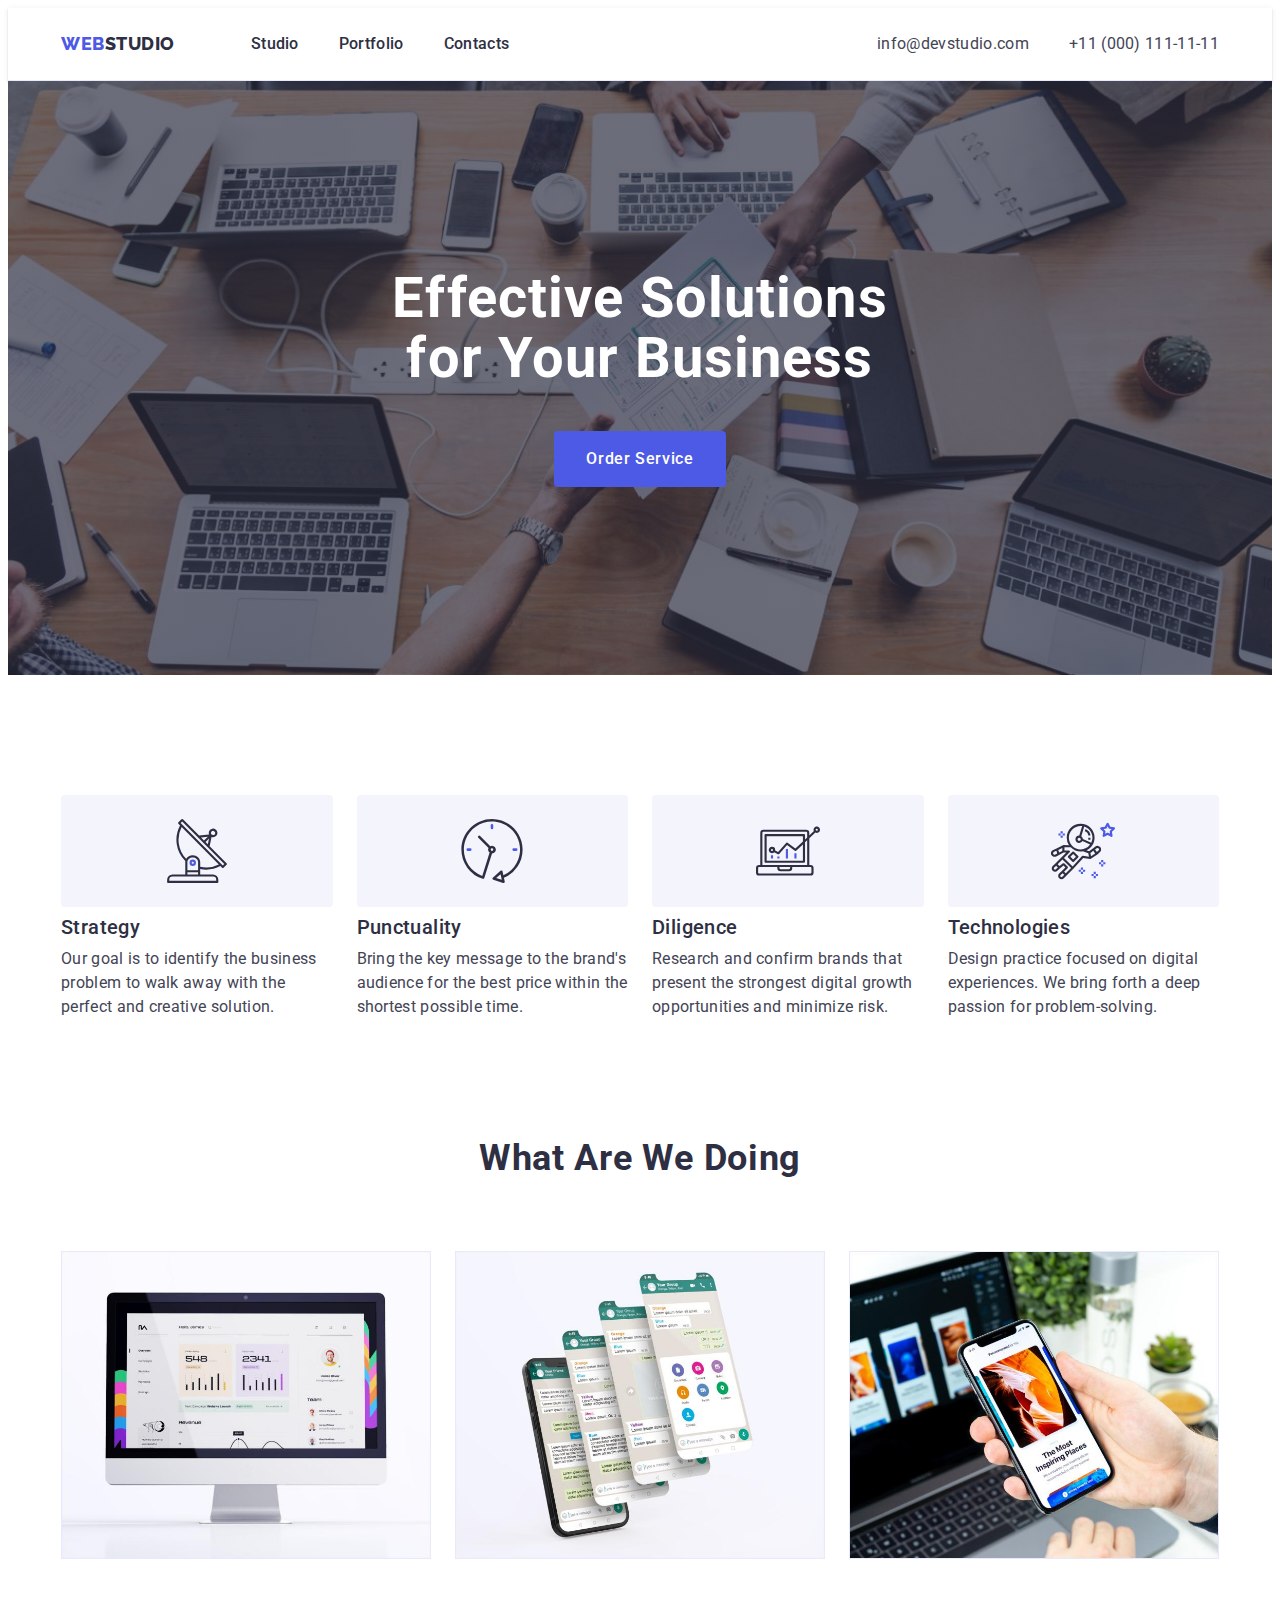
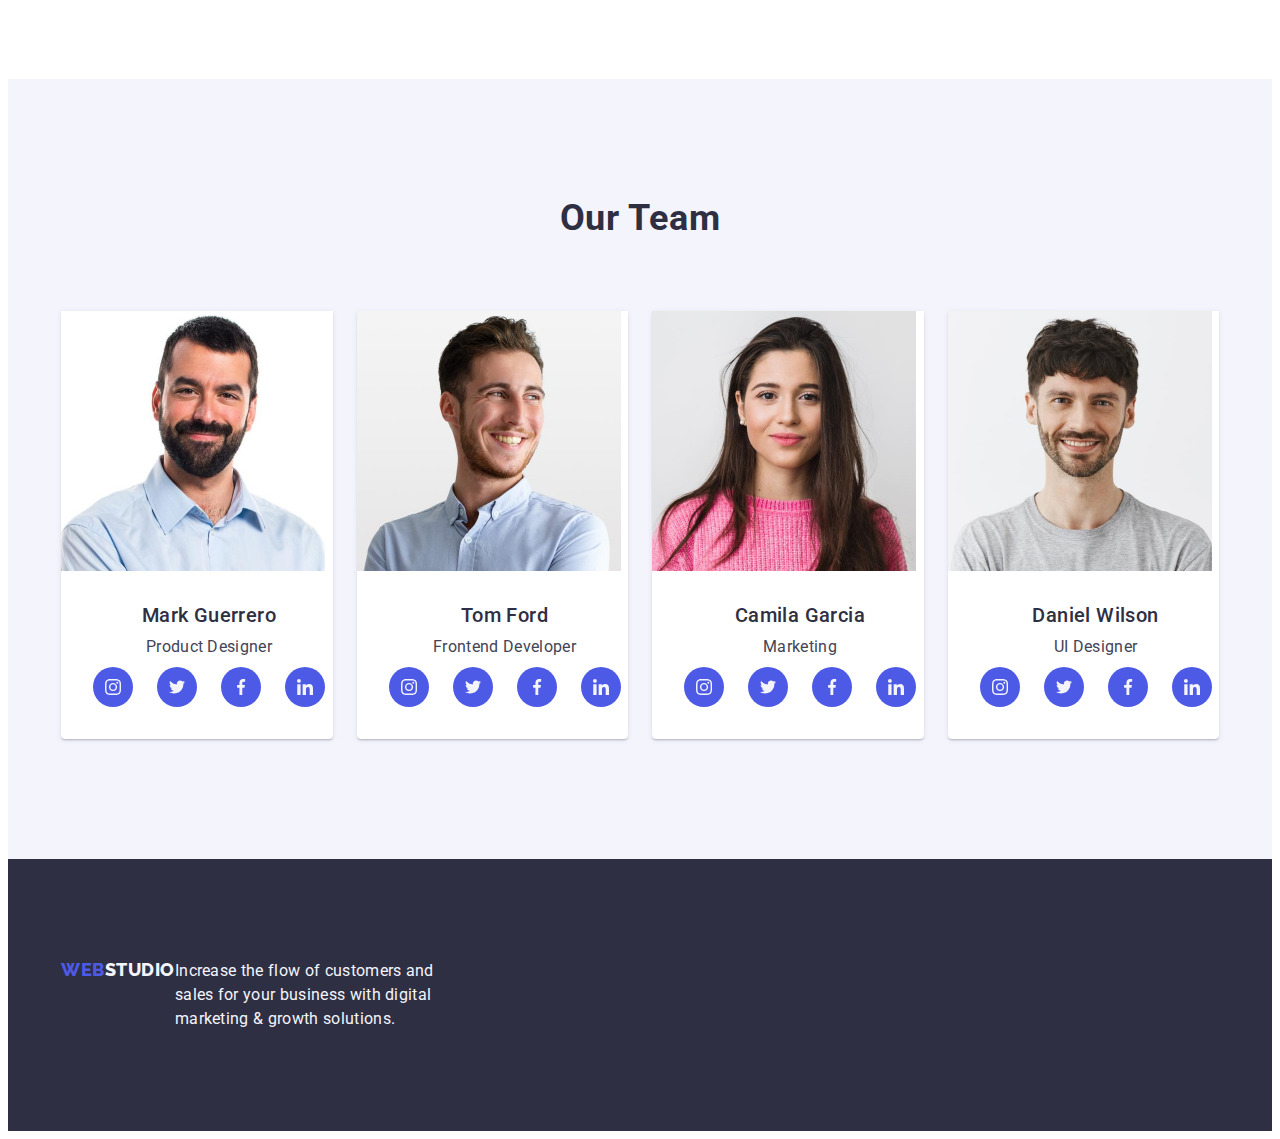
==== index.html @ 53fcc544 "...." ====
<!DOCTYPE html>
<html lang="en">
  <head>
    <meta charset="UTF-8" />
    <meta http-equiv="X-UA-Compatible" content="IE=edge" />
    <meta name="viewport" content="width=device-width, initial-scale=1.0" />
    <title>studio</title>
    <link rel="preconnect" href="https://fonts.googleapis.com" />
    <link rel="preconnect" href="https://fonts.gstatic.com" crossorigin />
    <link
      href="https://fonts.googleapis.com/css2?family=Raleway:wght@700&family=Roboto:wght@400;500;700;900&display=swap"
      rel="stylesheet"
    />
    <link
      rel="stylesheet"
      href="https://cdnjs.cloudflare.com/ajax/libs/modern-normalize/2.0.0/modern-normalize.min.css"
      integrity="sha512-4xo8blKMVCiXpTaLzQSLSw3KFOVPWhm/TRtuPVc4WG6kUgjH6J03IBuG7JZPkcWMxJ5huwaBpOpnwYElP/m6wg=="
      crossorigin="anonymous"
      referrerpolicy="no-referrer"
    />
    <link rel="stylesheet" href="./css/styles.css" />
  </head>
  <body>
    <header class="header">
      <div class="container">
        <nav class="header-nav">
          <a class="logo link logo-header" href="/"
            >Web<span class="logo-dark">Studio</span>
          </a>

          <ul class="header-list list">
            <li class="header-item">
              <a class="header-link link" href="./index.html">Studio</a>
            </li>
            <li class="header-item">
              <a class="header-link link" href="./portfolio.html">Portfolio</a>
            </li>
            <li class="header-item">
              <a class="header-link link" href="">Contacts</a>
            </li>
          </ul>
        </nav>

        <address class="contacts">
          <ul class="header-contact-list list">
            <li class="header-contact-item">
              <a
                class="header-contact-link link"
                href="mailto:info@devstudio.com"
                >info@devstudio.com</a
              >
            </li>
            <li class="header-contact-item">
              <a class="header-contact-link link" href="tel:+110001111111"
                >+11 (000) 111-11-11</a
              >
            </li>
          </ul>
        </address>
      </div>
    </header>

    <main>
      <section class="hero">
        <div class="container container-hero">
          <h1 class="hero-title">Effective Solutions for Your Business</h1>
          <button type="button" class="hero-button buttons">
            Order Service
          </button>
        </div>
      </section>

      <section class="skills">
        <div class="container container-skills">
          <h2 class="ivh-title visually-hidden">stealth header</h2>
          <ul class="list-skills list">
            <li class="item-skills">
              <div class="container-skills-icons">
                <svg class="skills-icon" width="64" height="64">
                  <use href="./images/icons.svg#icon-antenna"></use>
                </svg>
              </div>
              <h3 class="skills-header top-header">Strategy</h3>
              <p class="skills-description text">
                Our goal is to identify the business problem to walk away with
                the perfect and creative solution.
              </p>
            </li>
            <li class="item-skills">
              <div class="container-skills-icons">
                <svg class="skills-icon" width="64" height="64">
                  <use href="./images/icons.svg#icon-clock"></use>
                </svg>
              </div>
              <h3 class="skills-header top-header">Punctuality</h3>
              <p class="skills-description text">
                Bring the key message to the brand's audience for the best price
                within the shortest possible time.
              </p>
            </li>
            <li class="item-skills">
              <div class="container-skills-icons">
                <svg class="skills-icon" width="64" height="64">
                  <use href="./images/icons.svg#icon-diagram"></use>
                </svg>
              </div>
              <h3 class="skills-header top-header">Diligence</h3>
              <p class="skills-description text">
                Research and confirm brands that present the strongest digital
                growth opportunities and minimize risk.
              </p>
            </li>
            <li class="item-skills">
              <div class="container-skills-icons">
                <svg class="skills-icon" width="64" height="64">
                  <use href="./images/icons.svg#icon-astronaut"></use>
                </svg>
              </div>
              <h3 class="skills-header top-header">Technologies</h3>
              <p class="skills-description text">
                Design practice focused on digital experiences. We bring forth a
                deep passion for problem-solving.
              </p>
            </li>
          </ul>
        </div>
      </section>

      <section class="wedoing">
        <div class="container container-wedoing">
          <h2 class="wedoing-header section-header">What are we doing</h2>
          <ul class="wedoing-list list">
            <li class="wedoing-item">
              <img
                src="./images/index/analitycs.jpg"
                alt="screen with analytics information"
                width="370"
                class="wedoing-pic"
              />
            </li>
            <li class="wedoing-item">
              <img
                src="./images/index/mobile_apps.jpg"
                alt="proces of mobile apps developing"
                width="370"
                class="wedoing-pic"
              />
            </li>
            <li class="wedoing-item">
              <img
                src="./images/index/ui_design.jpg"
                alt="demonstration of ui design"
                width="370"
                class="wedoing-pic"
              />
            </li>
          </ul>
        </div>
      </section>

      <section class="team">
        <div class="container container-team">
          <h2 class="team-header section-header">Our Team</h2>
          <ul class="team-list list">
            <li class="team-item">
              <img
                src="./images/index/product_designer.jpg"
                alt="a men hwo are product Designer"
                width="270"
                class="team-pic"
              />
              <div class="container container-members">
                <h3 class="team-header-name top-header">Mark Guerrero</h3>
                <p class="team-paragraph text">Product Designer</p>
                <ul class="soc-team-list list">
                  <li class="soc-team-item">
                    <a href="" class="soc-link-team">
                      <svg class="team-icon" width="16" height="16">
                        <use href="./images/icons.svg#icon-instagram"></use>
                      </svg>
                    </a>
                  </li>
                  <li class="soc-team-item">
                    <a href="" class="soc-link-team">
                      <svg class="team-icon" width="16" height="16">
                        <use href="./images/icons.svg#icon-twitter"></use>
                      </svg>
                    </a>
                  </li>
                  <li class="soc-team-item">
                    <a href="" class="soc-link-team">
                      <svg class="team-icon" width="16" height="16">
                        <use href="./images/icons.svg#icon-facebook"></use>
                      </svg>
                    </a>
                  </li>
                  <li class="soc-team-item">
                    <a href="" class="soc-link-team">
                      <svg class="team-icon" width="16" height="16">
                        <use href="./images/icons.svg#icon-linkedin"></use>
                      </svg>
                    </a>
                  </li>
                </ul>
              </div>
            </li>
            <li class="team-item">
              <img
                src="./images/index/frontend_developer.jpg"
                alt="a men hwo are frontend developer"
                width="270"
                class="team-pic"
              />
              <div class="container container-members">
                <h3 class="team-header-name top-header">Tom Ford</h3>
                <p class="team-paragraph text">Frontend Developer</p>
                <ul class="soc-team-list list">
                  <li class="soc-team-item">
                    <a href="" class="soc-link-team">
                      <svg class="team-icon" width="16" height="16">
                        <use href="./images/icons.svg#icon-instagram"></use>
                      </svg>
                    </a>
                  </li>
                  <li class="soc-team-item">
                    <a href="" class="soc-link-team">
                      <svg class="team-icon" width="16" height="16">
                        <use href="./images/icons.svg#icon-twitter"></use>
                      </svg>
                    </a>
                  </li>
                  <li class="soc-team-item">
                    <a href="" class="soc-link-team">
                      <svg class="team-icon" width="16" height="16">
                        <use href="./images/icons.svg#icon-facebook"></use>
                      </svg>
                    </a>
                  </li>
                  <li class="soc-team-item">
                    <a href="" class="soc-link-team">
                      <svg class="team-icon" width="16" height="16">
                        <use href="./images/icons.svg#icon-linkedin"></use>
                      </svg>
                    </a>
                  </li>
                </ul>
              </div>
            </li>
            <li class="team-item">
              <img
                src="./images/index/marketing.jpg"
                alt="a woman who are into marketing"
                width="270"
                class="team-pic"
              />
              <div class="container container-members">
                <h3 class="team-header-name top-header">Camila Garcia</h3>
                <p class="team-paragraph text">Marketing</p>
                <ul class="soc-team-list list">
                  <li class="soc-team-item">
                    <a href="" class="soc-link-team">
                      <svg class="team-icon" width="16" height="16">
                        <use href="./images/icons.svg#icon-instagram"></use>
                      </svg>
                    </a>
                  </li>
                  <li class="soc-team-item">
                    <a href="" class="soc-link-team">
                      <svg class="team-icon" width="16" height="16">
                        <use href="./images/icons.svg#icon-twitter"></use>
                      </svg>
                    </a>
                  </li>
                  <li class="soc-team-item">
                    <a href="" class="soc-link-team">
                      <svg class="team-icon" width="16" height="16">
                        <use href="./images/icons.svg#icon-facebook"></use>
                      </svg>
                    </a>
                  </li>
                  <li class="soc-team-item">
                    <a href="" class="soc-link-team">
                      <svg class="team-icon" width="16" height="16">
                        <use href="./images/icons.svg#icon-linkedin"></use>
                      </svg>
                    </a>
                  </li>
                </ul>
              </div>
            </li>
            <li class="team-item">
              <img
                src="./images/index/ui_designer.jpg"
                alt="a men who are ui designer"
                width="270"
                class="team-pic"
              />
              <div class="container container-members">
                <h3 class="team-header-name top-header">Daniel Wilson</h3>
                <p class="team-paragraph text">UI Designer</p>
                <ul class="soc-team-list list">
                  <li class="soc-team-item">
                    <a href="" class="soc-link-team">
                      <svg class="team-icon" width="16" height="16">
                        <use href="./images/icons.svg#icon-instagram"></use>
                      </svg>
                    </a>
                  </li>
                  <li class="soc-team-item">
                    <a href="" class="soc-link-team">
                      <svg class="team-icon" width="16" height="16">
                        <use href="./images/icons.svg#icon-twitter"></use>
                      </svg>
                    </a>
                  </li>
                  <li class="soc-team-item">
                    <a href="" class="soc-link-team">
                      <svg class="team-icon" width="16" height="16">
                        <use href="./images/icons.svg#icon-facebook"></use>
                      </svg>
                    </a>
                  </li>
                  <li class="soc-team-item">
                    <a href="" class="soc-link-team">
                      <svg class="team-icon" width="16" height="16">
                        <use href="./images/icons.svg#icon-linkedin"></use>
                      </svg>
                    </a>
                  </li>
                </ul>
              </div>
            </li>
          </ul>
        </div>
      </section>
    </main>

    <footer class="footer">
      <div class="container footer-container">
        <div class="footer-logo-container">
          <a class="logo-footer logo link" href="/"
            >Web<span class="logo-footer logo-white">Studio</span>
          </a>
          <p class="footer-paragraph">
            Increase the flow of customers and sales for your business with
            digital marketing & growth solutions.
          </p>
        </div>

        <div class="footer-icons-container"></div>
      </div>
    </footer>
  </body>
</html>
---- css/styles.css ----
:root {
    --primary-brand: #4D5AE5;
    --pressed-state: #404BBF;
    --dark: #2E2F42;
    --success: #31D0AA;
    --text: #434455;
    --subtle-text: #8E8F99;
    --accent: #E7E9FC;
    --light: #F4F4FD;
    --modal-overlay: #2E2F42 0.4;
    --hero-background: #2E2F42 0.7;
    --white-background: #FFFFFF;
    --modal-background: #FCFCFC;
}

body {
    font-family: 'Roboto', sans-serif;
    font-size: 16px;
    line-height: 1.5;
    letter-spacing: 0.02em;
    color: var(--text);
    background-color: var(--white-background);
}

p,
h1,
h2,
h3,
h4,
h5,
h6 {
    margin: 0;
}

ul,
ol {
    margin: 0;
    padding: 0;
}

img {
    display: block
}



.contacts {
    margin-left: auto;
    font-style: normal;
    display: flex;
    align-items: center;

}

.list {
    list-style: none;
}

/* logo */

.logo {
    font-family: 'Raleway', sans-serif;
    font-weight: 800;
    font-size: 18px;
    line-height: 1.17;
    letter-spacing: 0.03em;
    text-transform: uppercase;
    word-spacing: 0em;
    color: var(--primary-brand);
}


.logo-dark {
    color: var(--dark);
}

.logo-white {
    color: var(--light);
}

/* links */

.link {
    text-decoration: none;
}

.link:is(:hover,:focus) {
    color:var(--pressed-state);
}

/* 4 section */

.team {
    background-color: var(--light);
    padding: 120px 0;
}



/* headers */

.hero-title {
    font-size: 56px;
    line-height: 1.07;
    letter-spacing: 0.02em;
    color: var(--white-background);
    text-align: center;
    margin-bottom: 42px;
    max-width: 496px;
}

.section-header {
    font-size: 36px;
    line-height: 1.11;
    text-transform: capitalize;
    letter-spacing: 0.02em;
    color: var(--dark);
    text-align: center;
}



.top-header {
    font-weight: 500;
    font-size: 20px;
    line-height: 1.2;
    letter-spacing: 0.02em;
    color: var(--dark);
}

.footer-paragraph {
    color: var(--light);
    max-width: 264px;
}

.header-link {
    font-weight: 500;
    color: var(--dark);
}

.header-contact-link {
    color: var(--text);
}

.hero {
    background-color: var(--dark);
    padding: 188px 0;
    margin: 0 auto;
    max-width: 1440px;
    background-image: linear-gradient(rgba(46, 47, 66, 0.7), rgba(46, 47, 66, 0.7)), url(../images/index/people-office-bcg.jpg);
    background-repeat: no-repeat;
    background-position: center;
    background-size: cover;
}

.footer {
    background-color: var(--dark);
    padding: 100px 0;
}


/* buttons */

.buttons {
    cursor: pointer;
    font-family: 'Roboto', sans-serif;
    font-weight: 500;
    font-size: 16px;
    line-height: 1.5;
    letter-spacing: 0.04em;
}

.hero-button {
    background-color: var(--primary-brand);
    color: var(--white-background);
    border-radius: 4px;
    padding: 16px 32px;
    min-width: 169px;
    height: 56px;
    border: none;
    display: block;
}

.hero-button:is(:hover,:focus) {
    background-color: var(--pressed-state);
}

/* portfolio */

.project-button {
    background-color: var(--light);
    color: var(--primary-brand);
}

.project-button:is(:hover,:focus) {
    background-color: var(--pressed-state);
    color: var(--white-background);
    border: 1px solid transparent;
    box-shadow: 0px 3px 1px rgba(0, 0, 0, 0.1),
        0px 2px 1px rgba(0, 0, 0, 0.08),
        0px 2px 2px rgba(0, 0, 0, 0.12);
}

.project-paragraph {
    color: var(--text);
}

.project-link {
    display: block;

}

.project-link:is(:hover,:focus) {
    box-shadow: 0px 1px 6px rgba(46, 47, 66, 0.08),
        0px 1px 1px rgba(46, 47, 66, 0.16),
        0px 2px 1px rgba(46, 47, 66, 0.08);
}

/* module 3 index*/

.container {
    width: 1158px;
    padding: 0 15px;
    margin: 0 auto;
}

.header {
    padding: 24px 0;
    border-bottom: 1px solid var(--accent);
    box-shadow: 0px 2px 1px rgba(46, 47, 66, 0.08), 0px 1px 1px rgba(46, 47, 66, 0.16), 0px 1px 6px rgba(46, 47, 66, 0.08);
}

.skills {
    padding: 120px 0;
}

.skills-header {
    margin-bottom: 8px;
}

.wedoing {
    padding-bottom: 120px;
}

.wedoing-header {
    margin-bottom: 72px;
}

.team-header {
    margin-bottom: 72px;
}

.team-header-name {
    margin-bottom: 8px;
    text-align: center;
}

.team-paragraph {
    text-align: center;
    margin-bottom: 8px;
}

.logo-footer {
    margin-bottom: 16px;
    display: inline-block;
}

/* module 3 portfolio */

.projects {
    padding: 96px 0 120px 0;
}

.projects-list-buttons {
    margin-bottom: 72px;
}

.project-button {
    border: 1px solid var(--accent);
    border-radius: 4px;
    padding: 12px 24px;
}

.header .container {
    display: flex;
}

.header-nav {
    display: flex;
    align-items: center;
}

.logo-header {
    margin-right: 76px;
}

.header-list {
    display: flex;
    gap: 40px;
}

.header-link {
    padding: 24px 0;
}

.header-contact-list {
    gap: 40px;
    display: flex;
    align-items: center;
}

.header-container {
    display: flex;
    align-items: center;
}

/* hero section */

.container-hero {
    display: flex;
    flex-direction: column;
    align-items: center;
}


/* list sectiom */

.list-skills {
    display: flex;
    gap: 24px;
}

.item-skills {
    flex-basis: calc((100% - 3 * 24px) / 4)
}

/* wedoing section */

.wedoing-list {
    display: flex;
    gap: 24px;
}

.wedoing-item {
    width: calc((100% - 48px) / 3)
}

/* team section */

.team-list {
    display: flex;
    gap: 24px;
}

.team-item {
    background-color: var(--white-background);
    width: calc((100% - 72px) / 4);
    box-shadow: 0px 1px 6px rgba(46, 47, 66, 0.08), 0px 1px 1px rgba(46, 47, 66, 0.16), 0px 2px 1px rgba(46, 47, 66, 0.08);
    border-radius: 0px 0px 4px 4px;
}

.team-pic {
    max-width: 264px;
}

.container-members {
    padding: 32px 16px;
    max-width: 264px;
}

/* portfolio */

/* first section */

.projects-list-buttons {
    display: flex;
    justify-content: center;
    gap: 24px;
}

.projects-list {
    display: flex;
    flex-wrap: wrap;
    column-gap: 24px;
    row-gap: 48px;

}

.projects-item {
    width: calc((100% - 48px) / 3);
}

.container-project {
    padding: 32px 16px;
    border: 1px solid var(--accent);
    border-top: none;
    min-width: 360px;
    max-width: 360px;
}

.project-header {
    margin-bottom: 8px;
}

.portfolio-pic {
    max-width: 360px;
}

.visually-hidden {
    position: absolute;
    width: 1px;
    height: 1px;
    margin: -1px;
    border: 0;
    padding: 0;
    white-space: nowrap;
    clip-path: inset(100%);
    clip: rect(0 0 0 0);
    overflow: hidden;
}

/* svg icons */

.container-skills-icons {
    display: flex;
    align-items: center;
    justify-content: center;
    height: 112px;
    background-color: var(--light);
    border-radius: 4px;
    margin-bottom: 8px;
}

.soc-team-list {
    display: flex;
    justify-content: center;
    gap: 24px;
}

.soc-team-item {
    width: 40px;
    height: 40px;
}

.soc-link-team {
    width: 100%;
    height: 100%;
    background-color: var(--primary-brand);
    border-radius: 50%;
    display: flex;
    align-items: center;
    justify-content: center;
}

.soc-link-team:is(:hover,:focus) {
    background-color: var(--pressed-state);
}

.team-icon {
    fill: var(--light);
}

.footer-logo-container {
    display: flex;
    align-items: baseline;

}
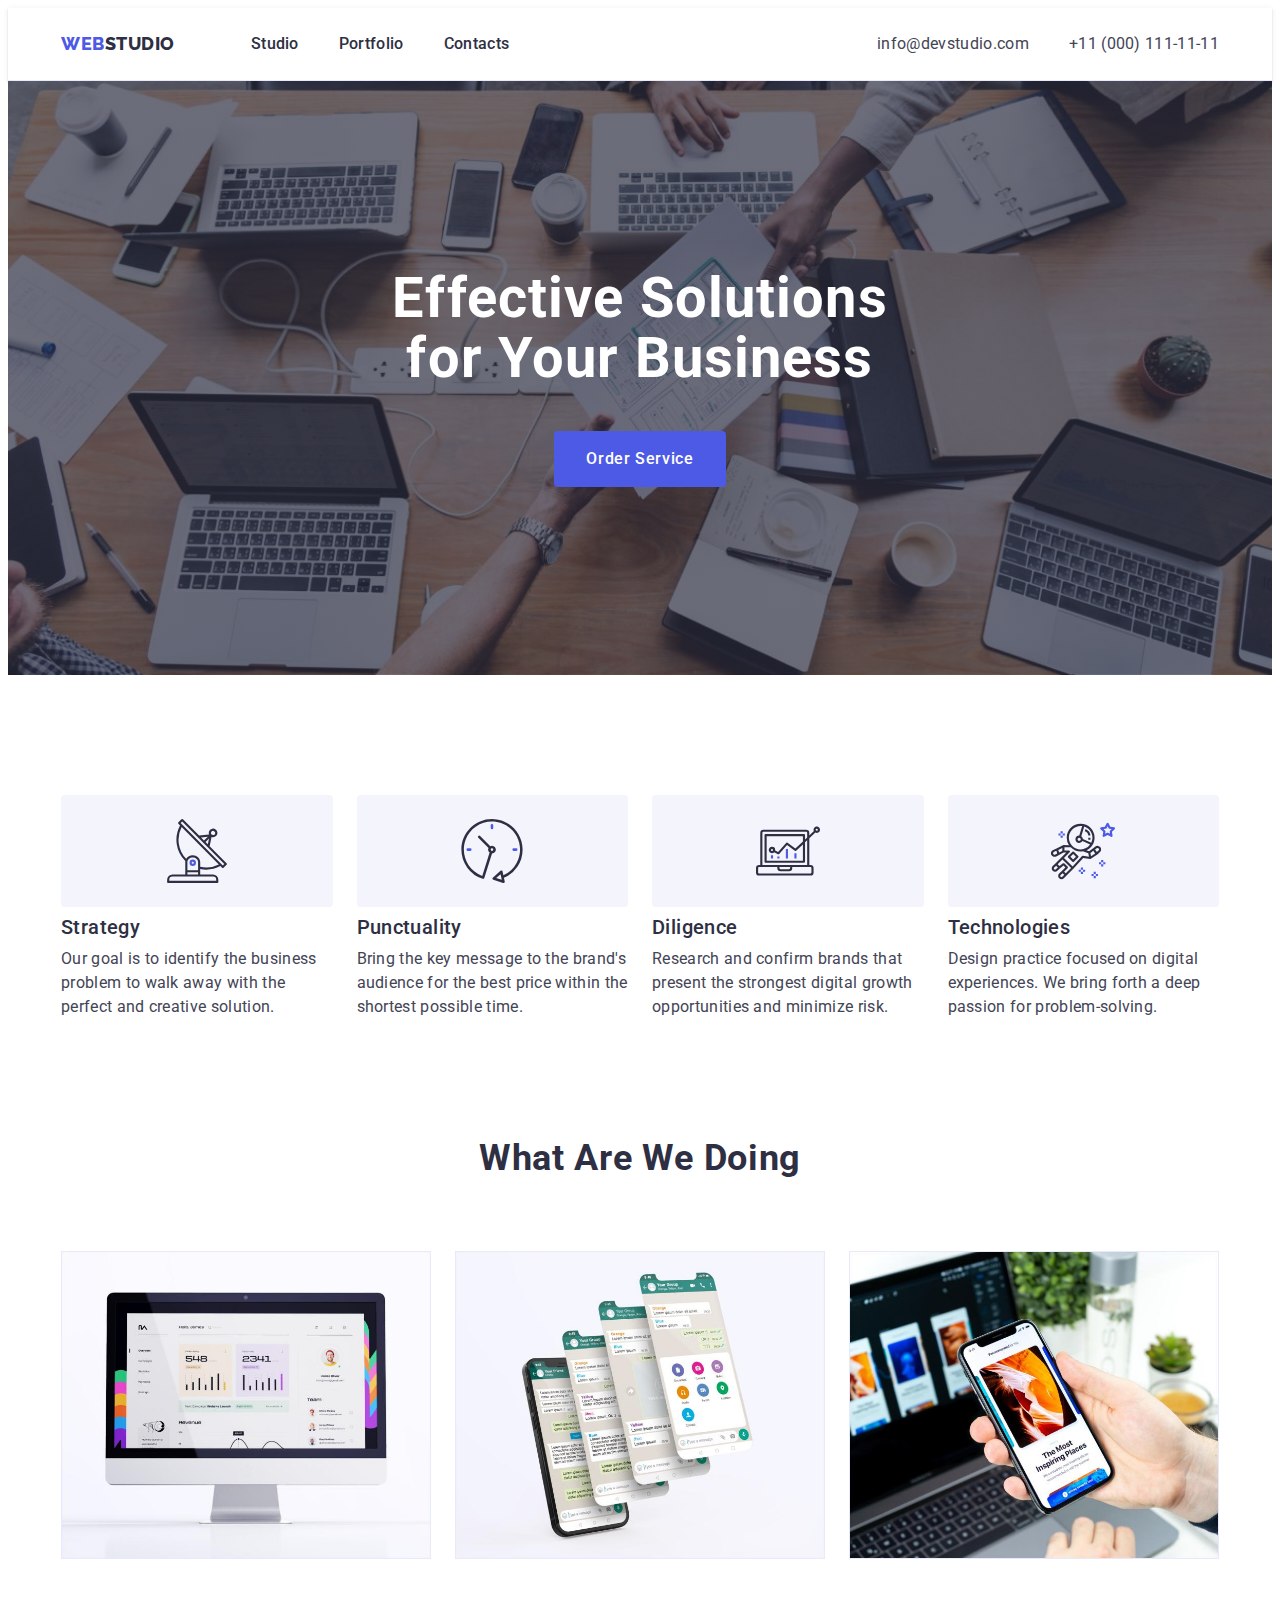
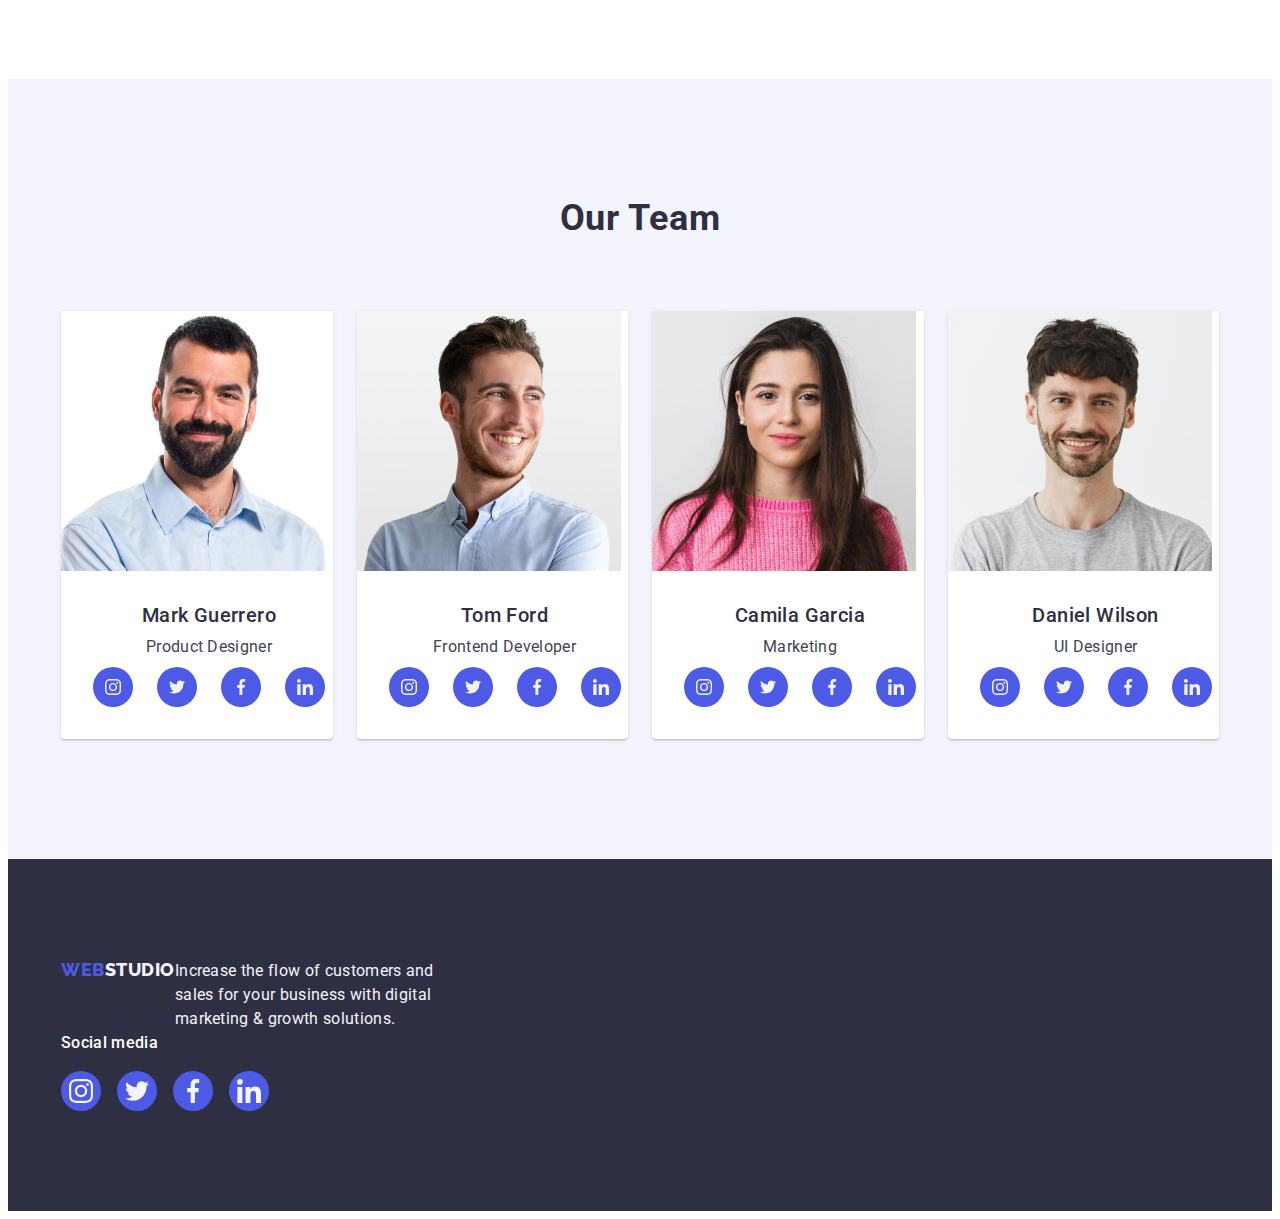
==== commit 0d856699: "." ====
--- a/index.html
+++ b/index.html
@@ -337,7 +337,7 @@
 
     <footer class="footer">
       <div class="container footer-container">
-        <div class="footer-logo-container">
+        <div class="footer-logo-container-index">
           <a class="logo-footer logo link" href="/"
             >Web<span class="logo-footer logo-white">Studio</span>
           </a>
@@ -347,7 +347,39 @@
           </p>
         </div>
 
-        <div class="footer-icons-container"></div>
+        <div class="footer-icons-container">
+          <p class="soc-footer-paragraph">Social media</p>
+          <ul class="footer-soc-list">
+            <li class="footer-soc-item">
+              <a class="footer-soc-link" href="">
+                <svg width="24" height="24" class="footer-icons">
+                  <use href="./images/icons.svg#icon-instagram"></use>
+                </svg>
+              </a>
+            </li>
+            <li class="footer-soc-item">
+              <a class="footer-soc-link" href="">
+                <svg width="24" height="24" class="footer-icons">
+                  <use href="./images/icons.svg#icon-twitter"></use>
+                </svg>
+              </a>
+            </li>
+            <li class="footer-soc-item">
+              <a class="footer-soc-link" href="">
+                <svg width="24" height="24" class="footer-icons">
+                  <use href="./images/icons.svg#icon-facebook"></use>
+                </svg>
+              </a>
+            </li>
+            <li class="footer-soc-item">
+              <a class="footer-soc-link" href="">
+                <svg width="24" height="24" class="footer-icons">
+                  <use href="./images/icons.svg#icon-linkedin"></use>
+                </svg>
+              </a>
+            </li>
+          </ul>
+        </div>
       </div>
     </footer>
   </body>
--- a/css/styles.css
+++ b/css/styles.css
@@ -463,5 +463,45 @@
 .footer-logo-container {
     display: flex;
     align-items: baseline;
-
+    margin-right: 120px;
+}
+
+.footer-logo-container-index {
+    display: flex;
+    align-items: baseline;
+}
+
+.soc-footer-paragraph {
+    font-weight: 500;
+    color: var(--white-background);
+    margin-bottom: 16px;
+}
+
+.footer-soc-list {
+    display: flex;
+    gap: 16px;
+    text-decoration: none;
+}
+
+.footer-soc-item {
+    width: 40px;
+    height: 40px;
+    list-style: none;
+}
+.footer-soc-link {
+    background-color: var(--primary-brand);
+    border-radius: 50%;
+    display: flex;
+    align-items: center;
+    justify-content: center;
+    width: 100%;
+    height: 100%;
+}
+
+.footer-soc-link:is(:hover,:focus) {
+    background-color: var(--success);
+}
+
+.footer-icons {
+    fill: var(--light);
 }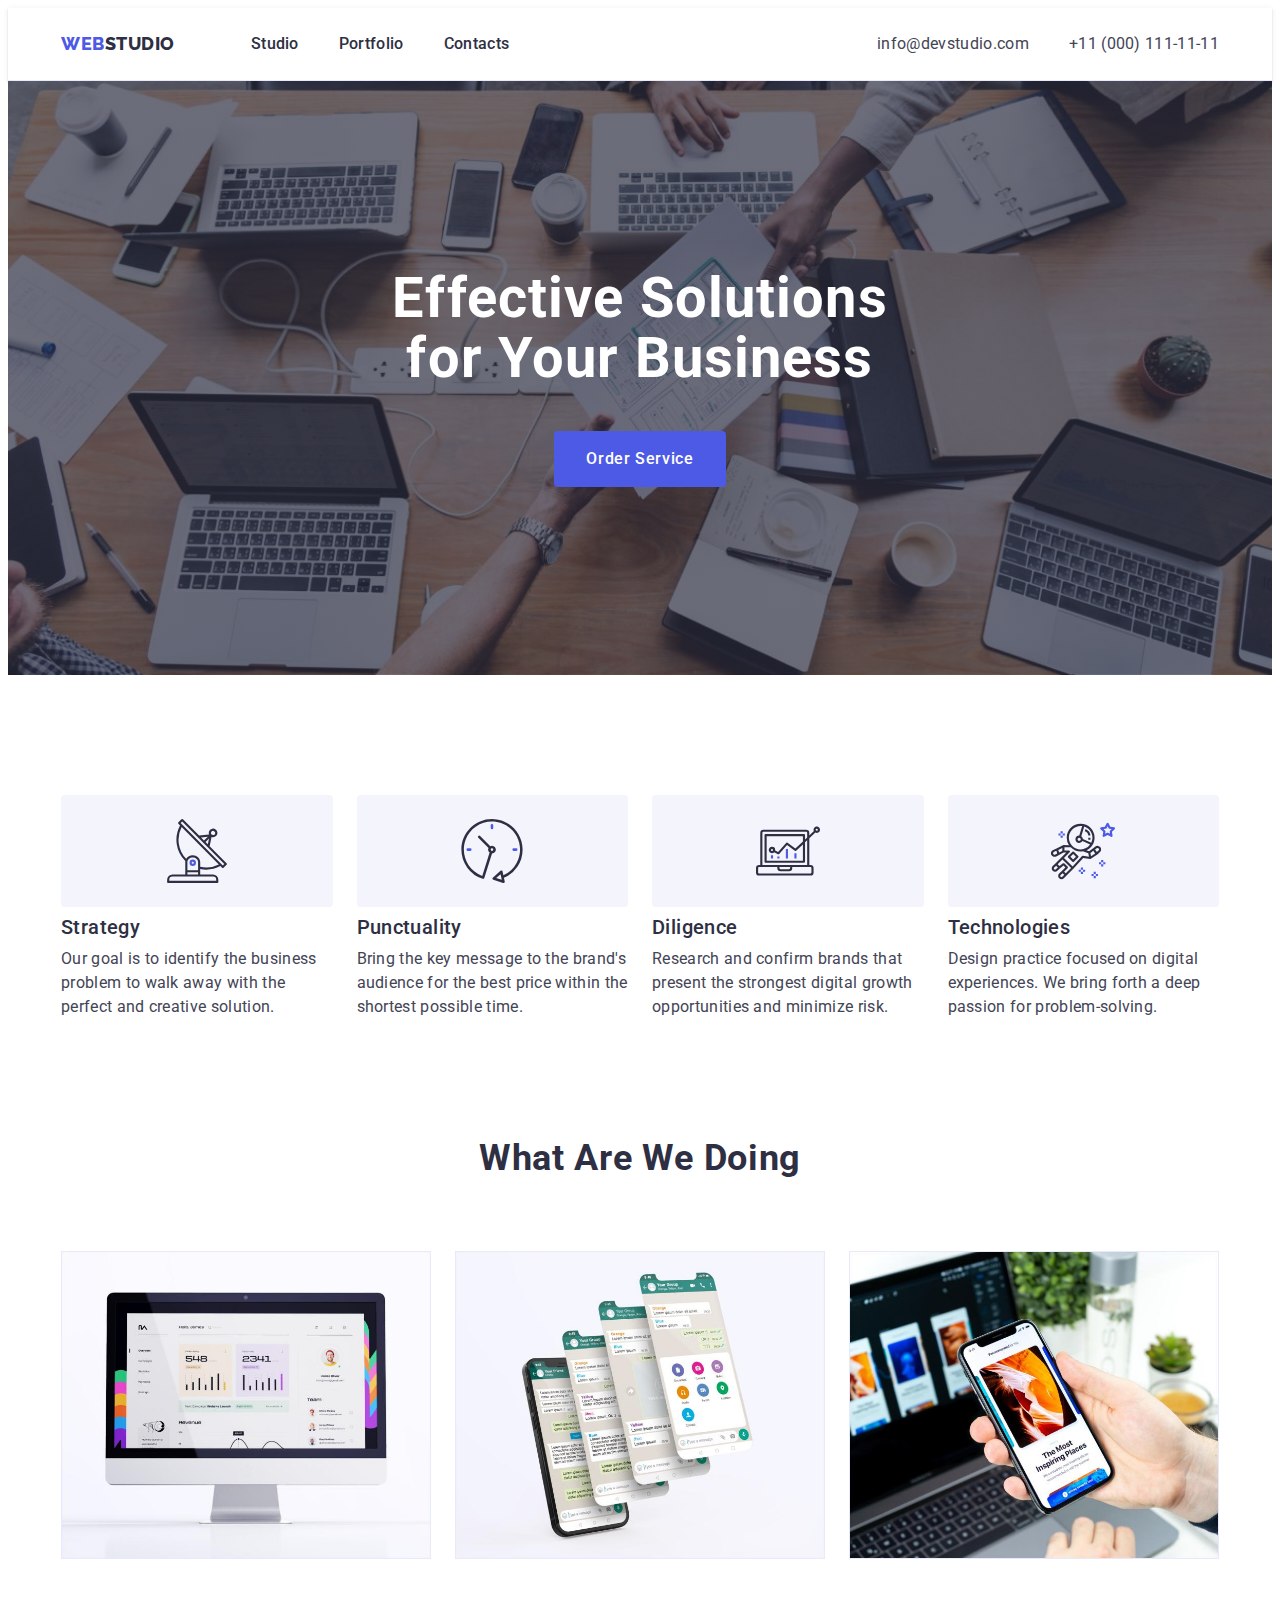
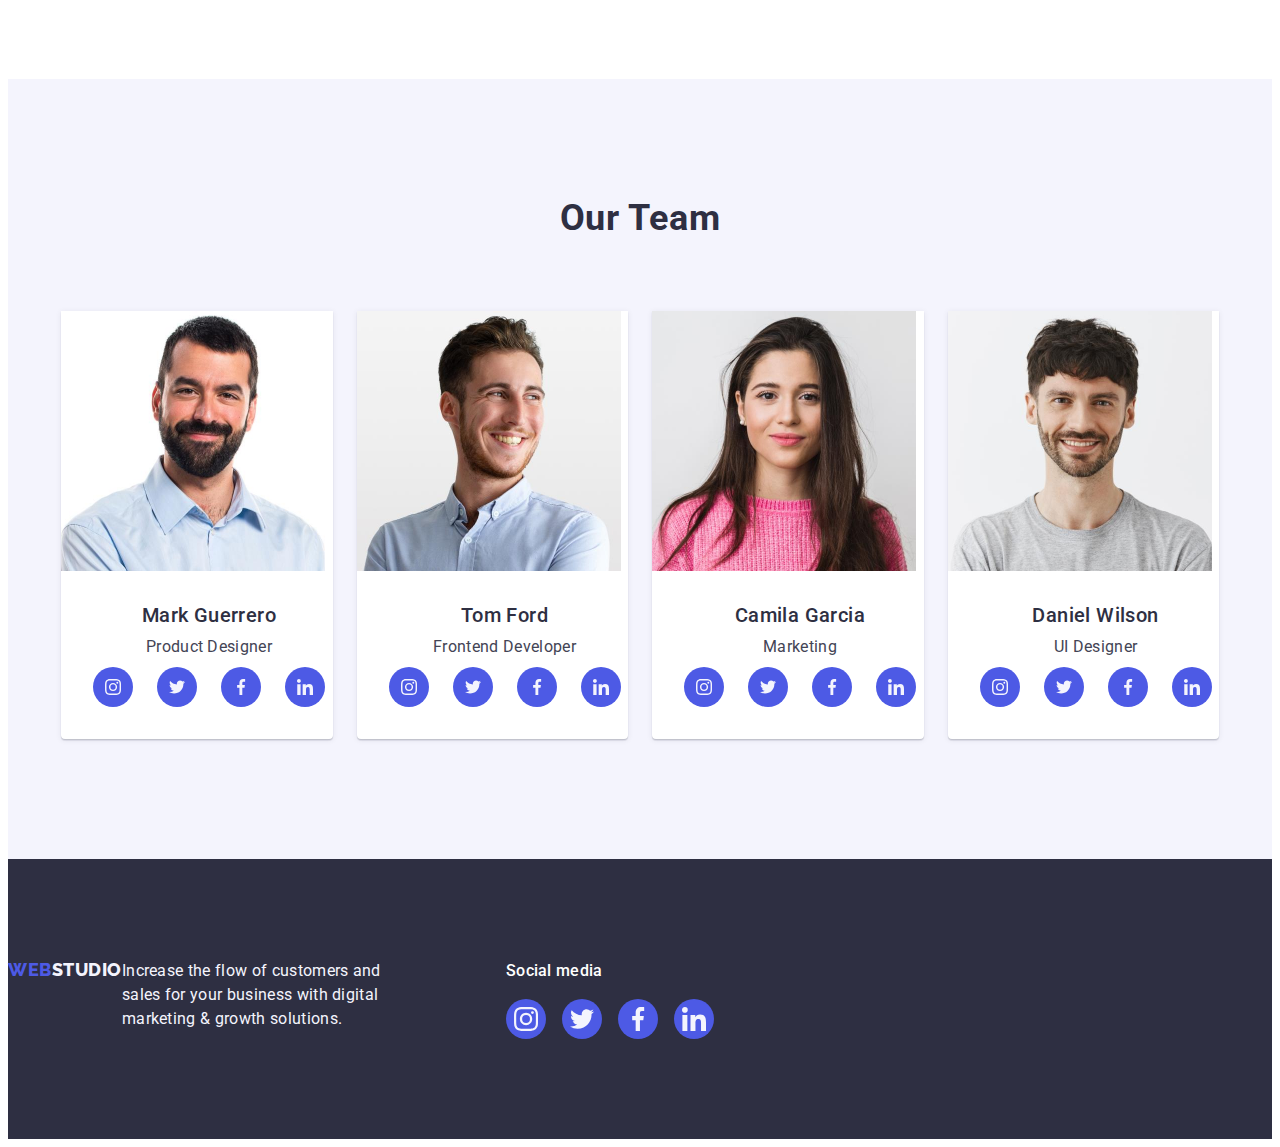
==== commit 9572af9a: "." ====
--- a/index.html
+++ b/index.html
@@ -336,8 +336,8 @@
     </main>
 
     <footer class="footer">
-      <div class="container footer-container">
-        <div class="footer-logo-container-index">
+      <div class="footer-logo-container">
+        <div class="footer-logo-container">
           <a class="logo-footer logo link" href="/"
             >Web<span class="logo-footer logo-white">Studio</span>
           </a>
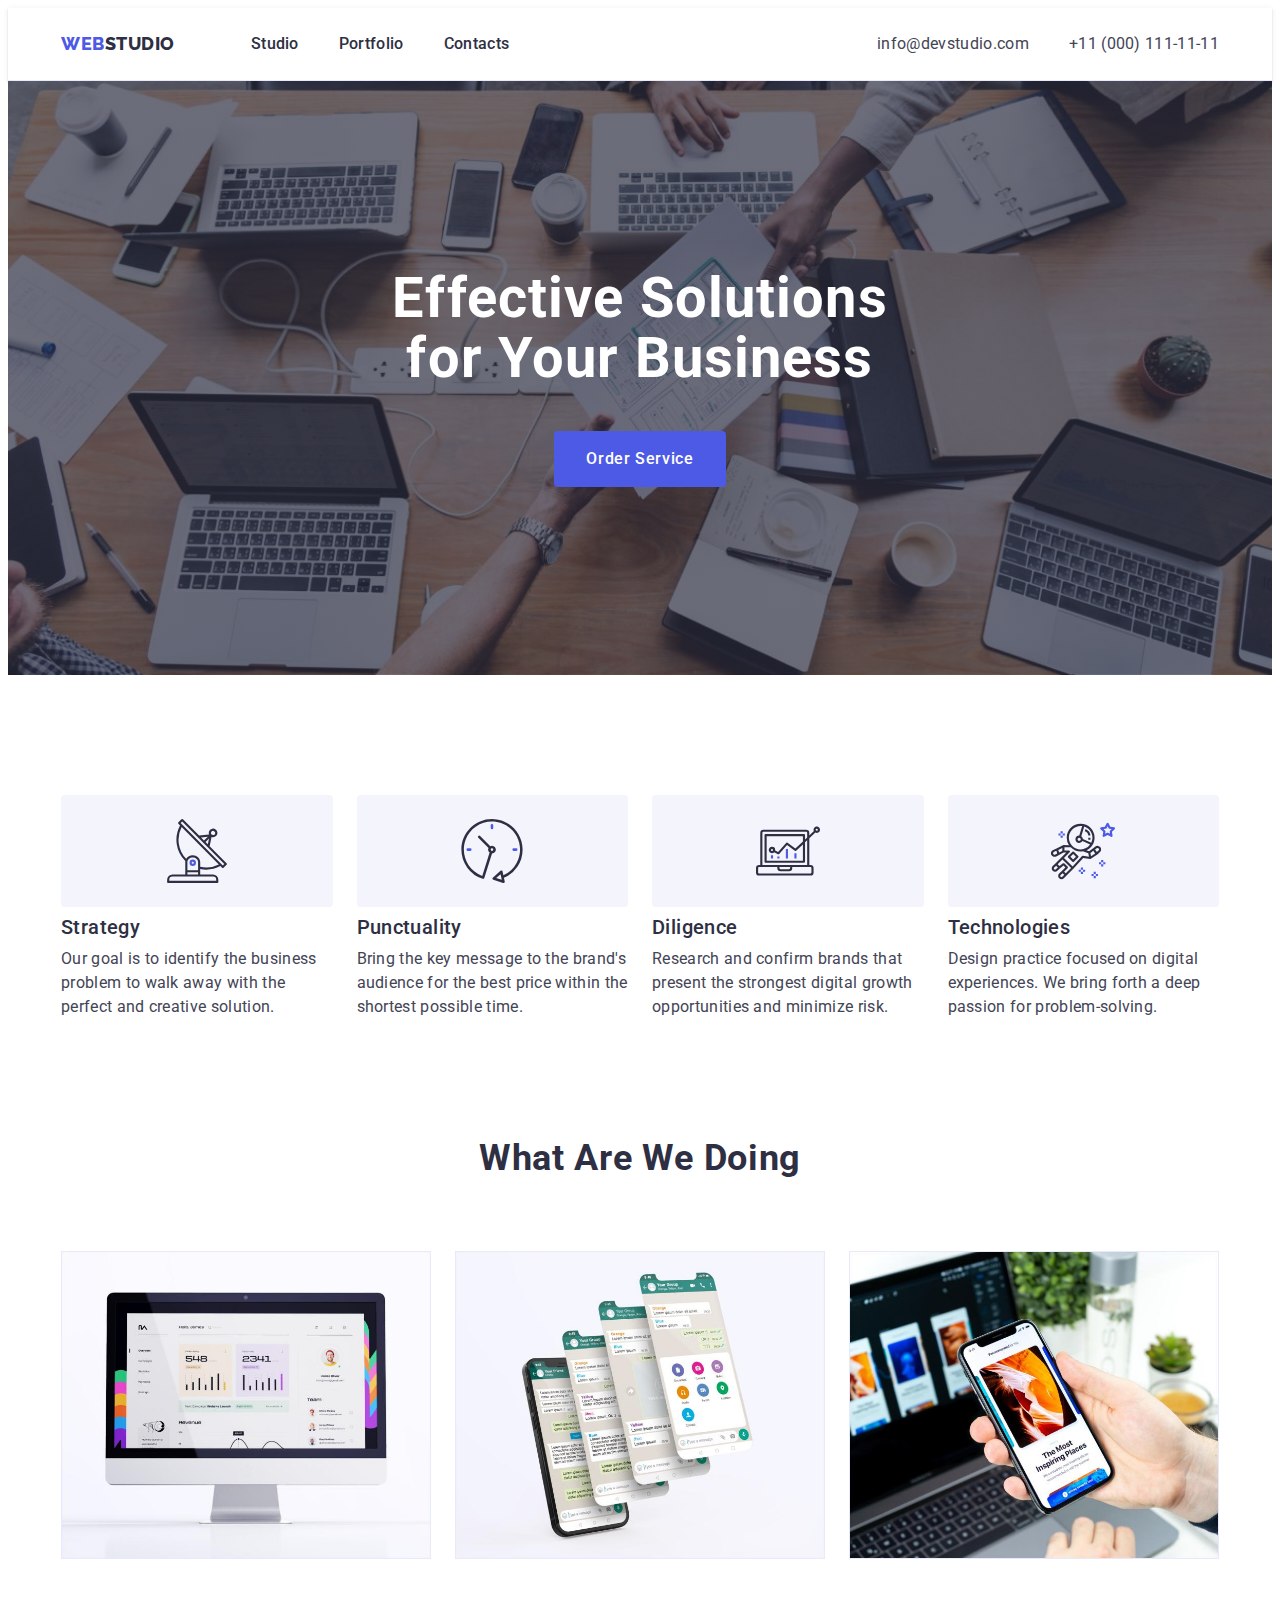
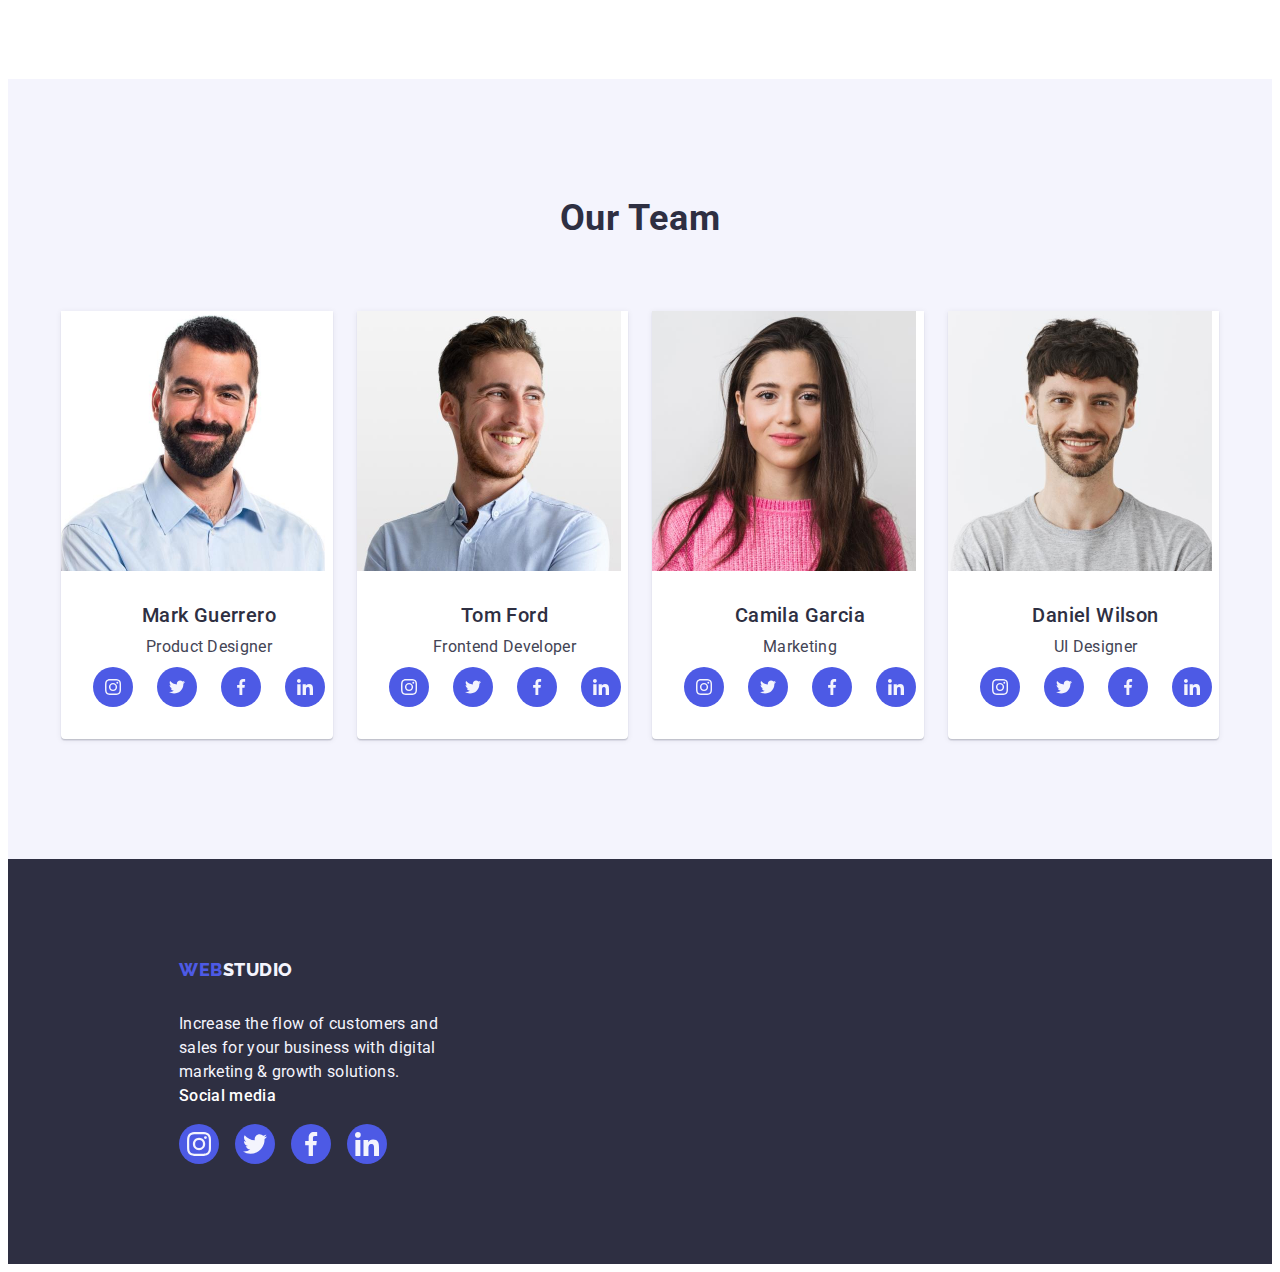
==== commit 7ce82f5e: "...." ====
--- a/index.html
+++ b/index.html
@@ -336,8 +336,8 @@
     </main>
 
     <footer class="footer">
-      <div class="footer-logo-container">
-        <div class="footer-logo-container">
+      <div class="container footer-logo-container">
+        <div class="footer-first-container">
           <a class="logo-footer logo link" href="/"
             >Web<span class="logo-footer logo-white">Studio</span>
           </a>
--- a/css/styles.css
+++ b/css/styles.css
@@ -155,7 +155,7 @@
 
 .footer {
     background-color: var(--dark);
-    padding: 100px 0;
+    padding: 100px 156px;
 }
 
 
@@ -460,15 +460,12 @@
     fill: var(--light);
 }
 
-.footer-logo-container {
+.footer-first-container {
     display: flex;
     align-items: baseline;
     margin-right: 120px;
-}
-
-.footer-logo-container-index {
-    display: flex;
-    align-items: baseline;
+    flex-direction: column;
+
 }
 
 .soc-footer-paragraph {
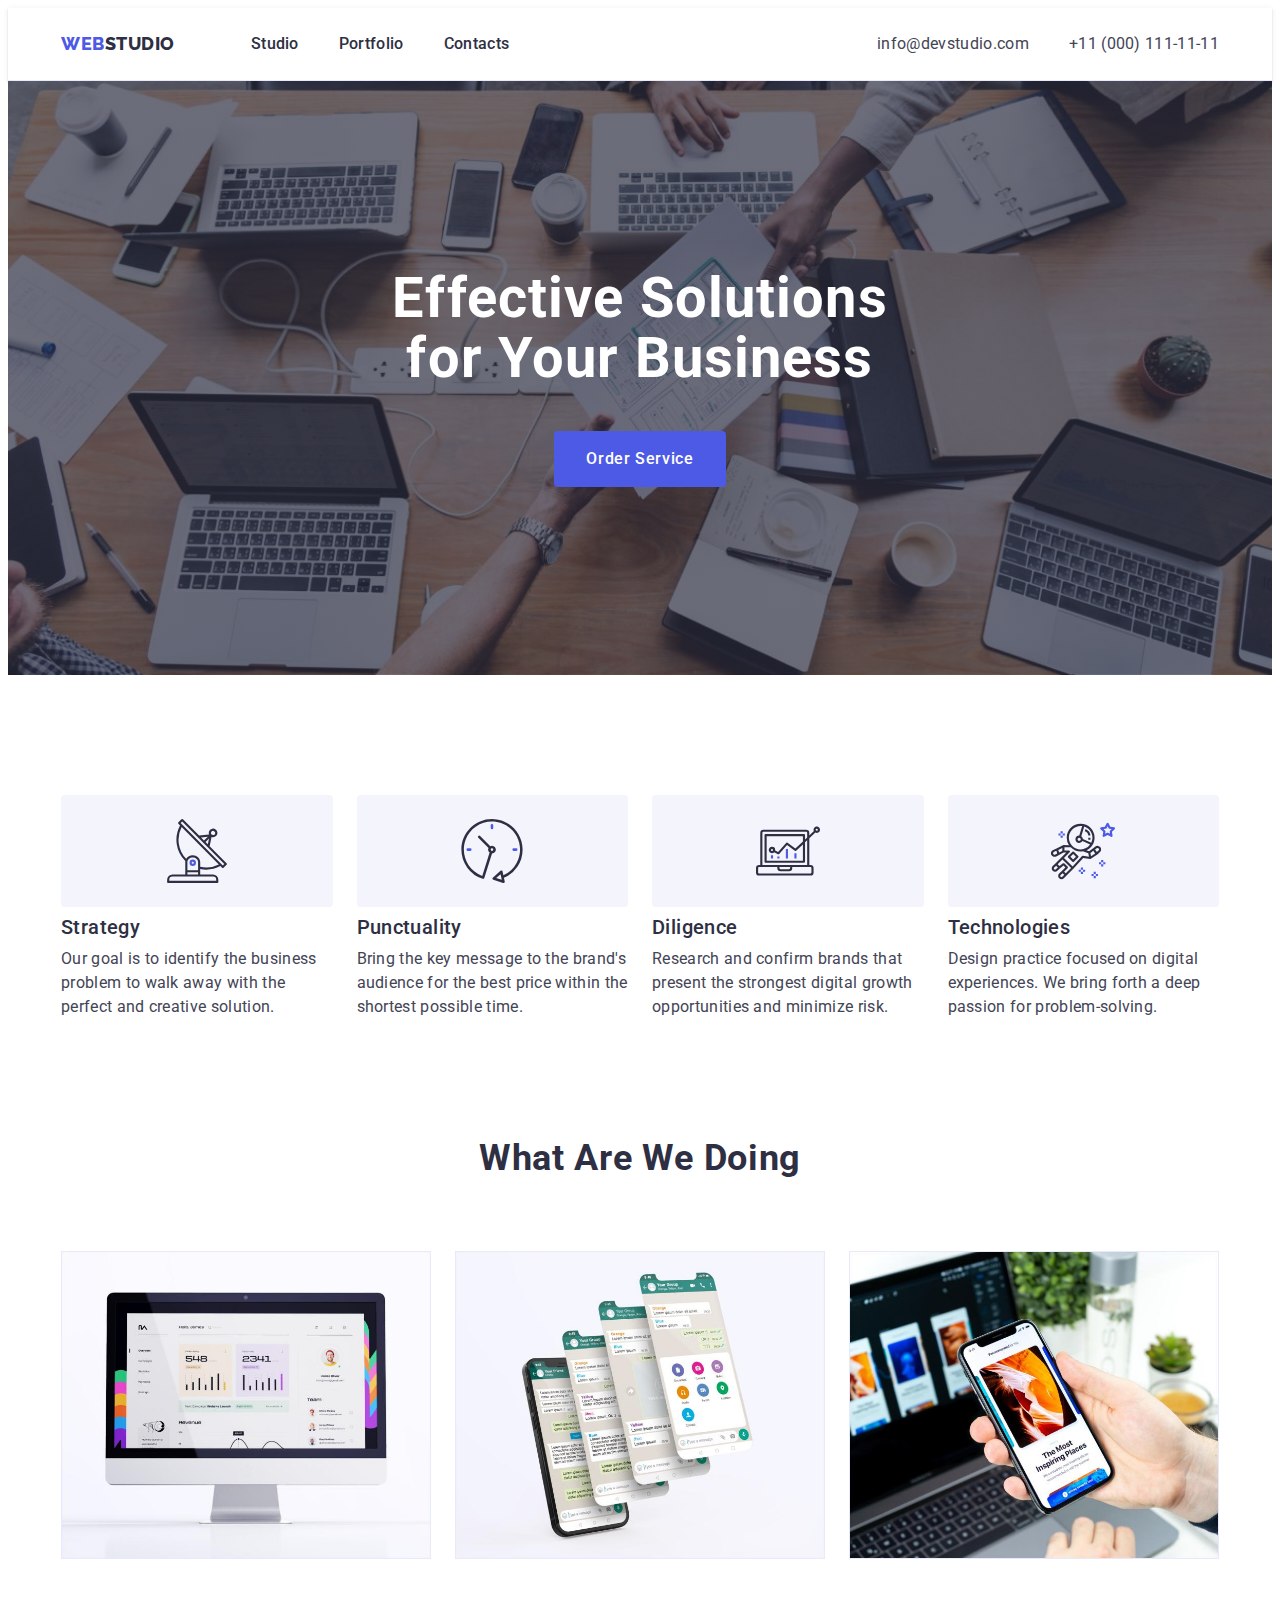
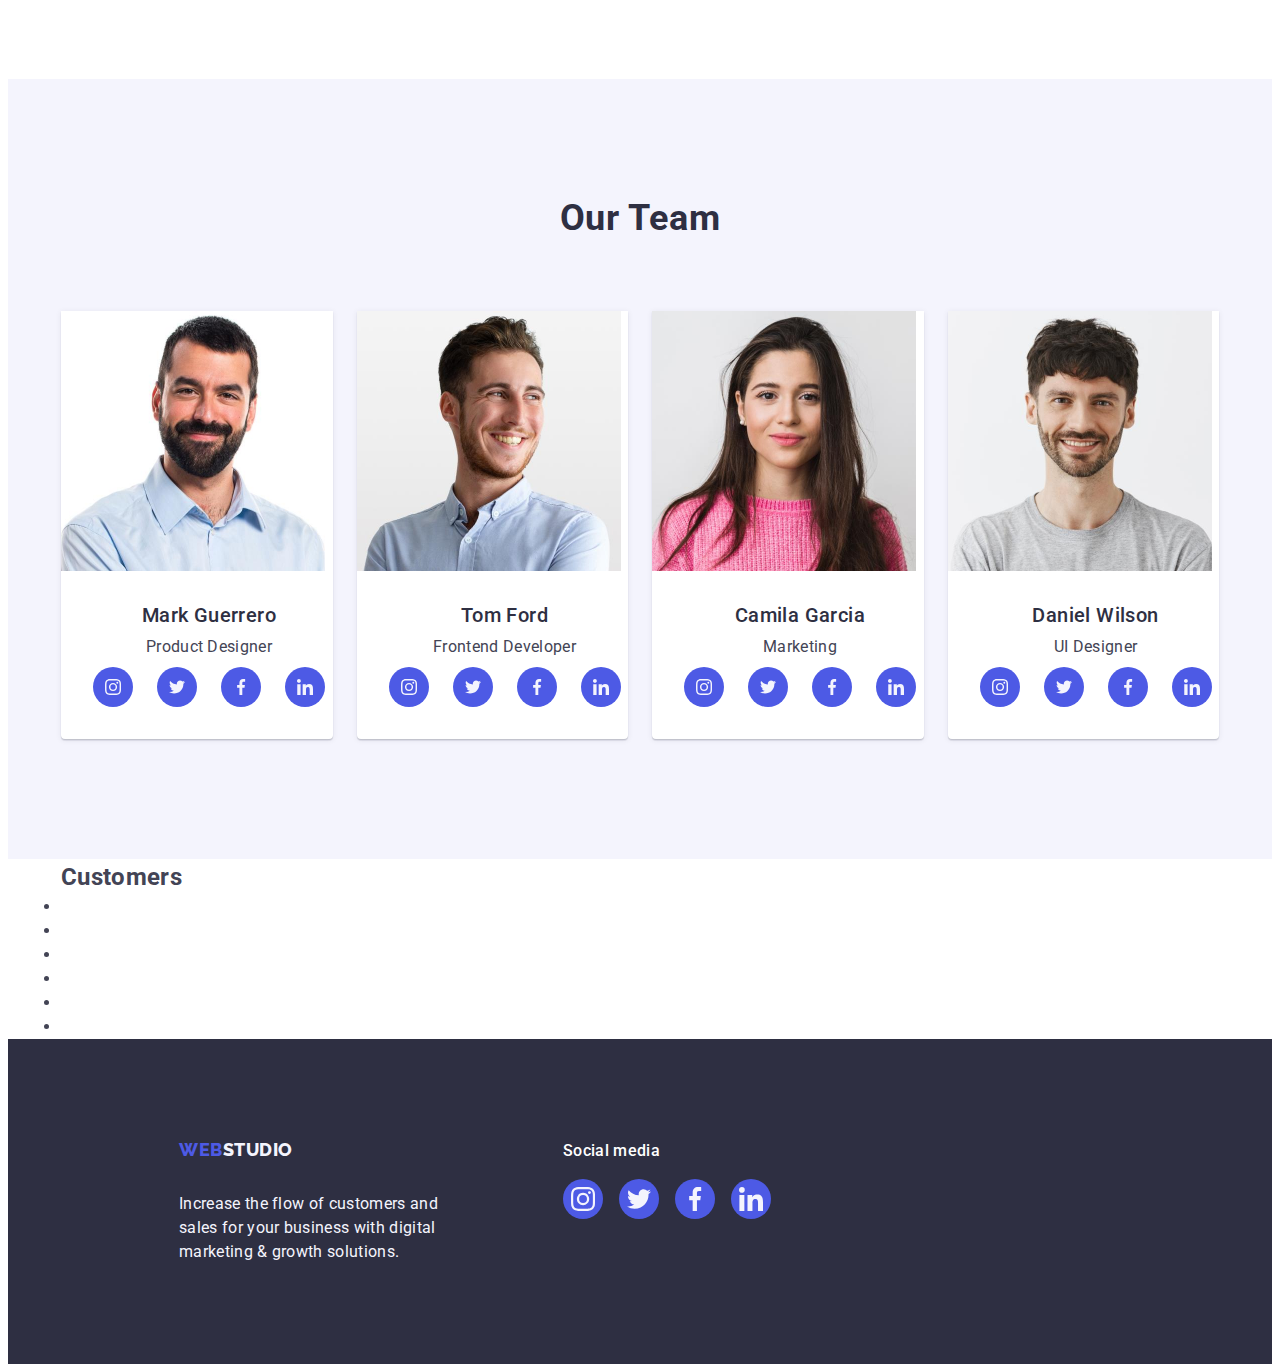
==== commit d136cac3: "5 section" ====
--- a/index.html
+++ b/index.html
@@ -333,6 +333,20 @@
           </ul>
         </div>
       </section>
+
+      <section class="customers-section">
+        <div class="container container-customers">
+          <h2 class="title-customers">Customers</h2>
+          <ul class="list-customers">
+            <li class="item-customers"></li>
+            <li class="item-customers"></li>
+            <li class="item-customers"></li>
+            <li class="item-customers"></li>
+            <li class="item-customers"></li>
+            <li class="item-customers"></li>
+          </ul>
+        </div>
+      </section>
     </main>
 
     <footer class="footer">
--- a/css/styles.css
+++ b/css/styles.css
@@ -463,9 +463,9 @@
 .footer-first-container {
     display: flex;
     align-items: baseline;
+    flex-direction: column;
+    max-width: 264px;
     margin-right: 120px;
-    flex-direction: column;
-
 }
 
 .soc-footer-paragraph {
@@ -501,4 +501,11 @@
 
 .footer-icons {
     fill: var(--light);
+}
+
+.footer-logo-container {
+    display: flex;
+    align-items: baseline;
+    flex-direction: row;
+    flex-wrap: nowrap;
 }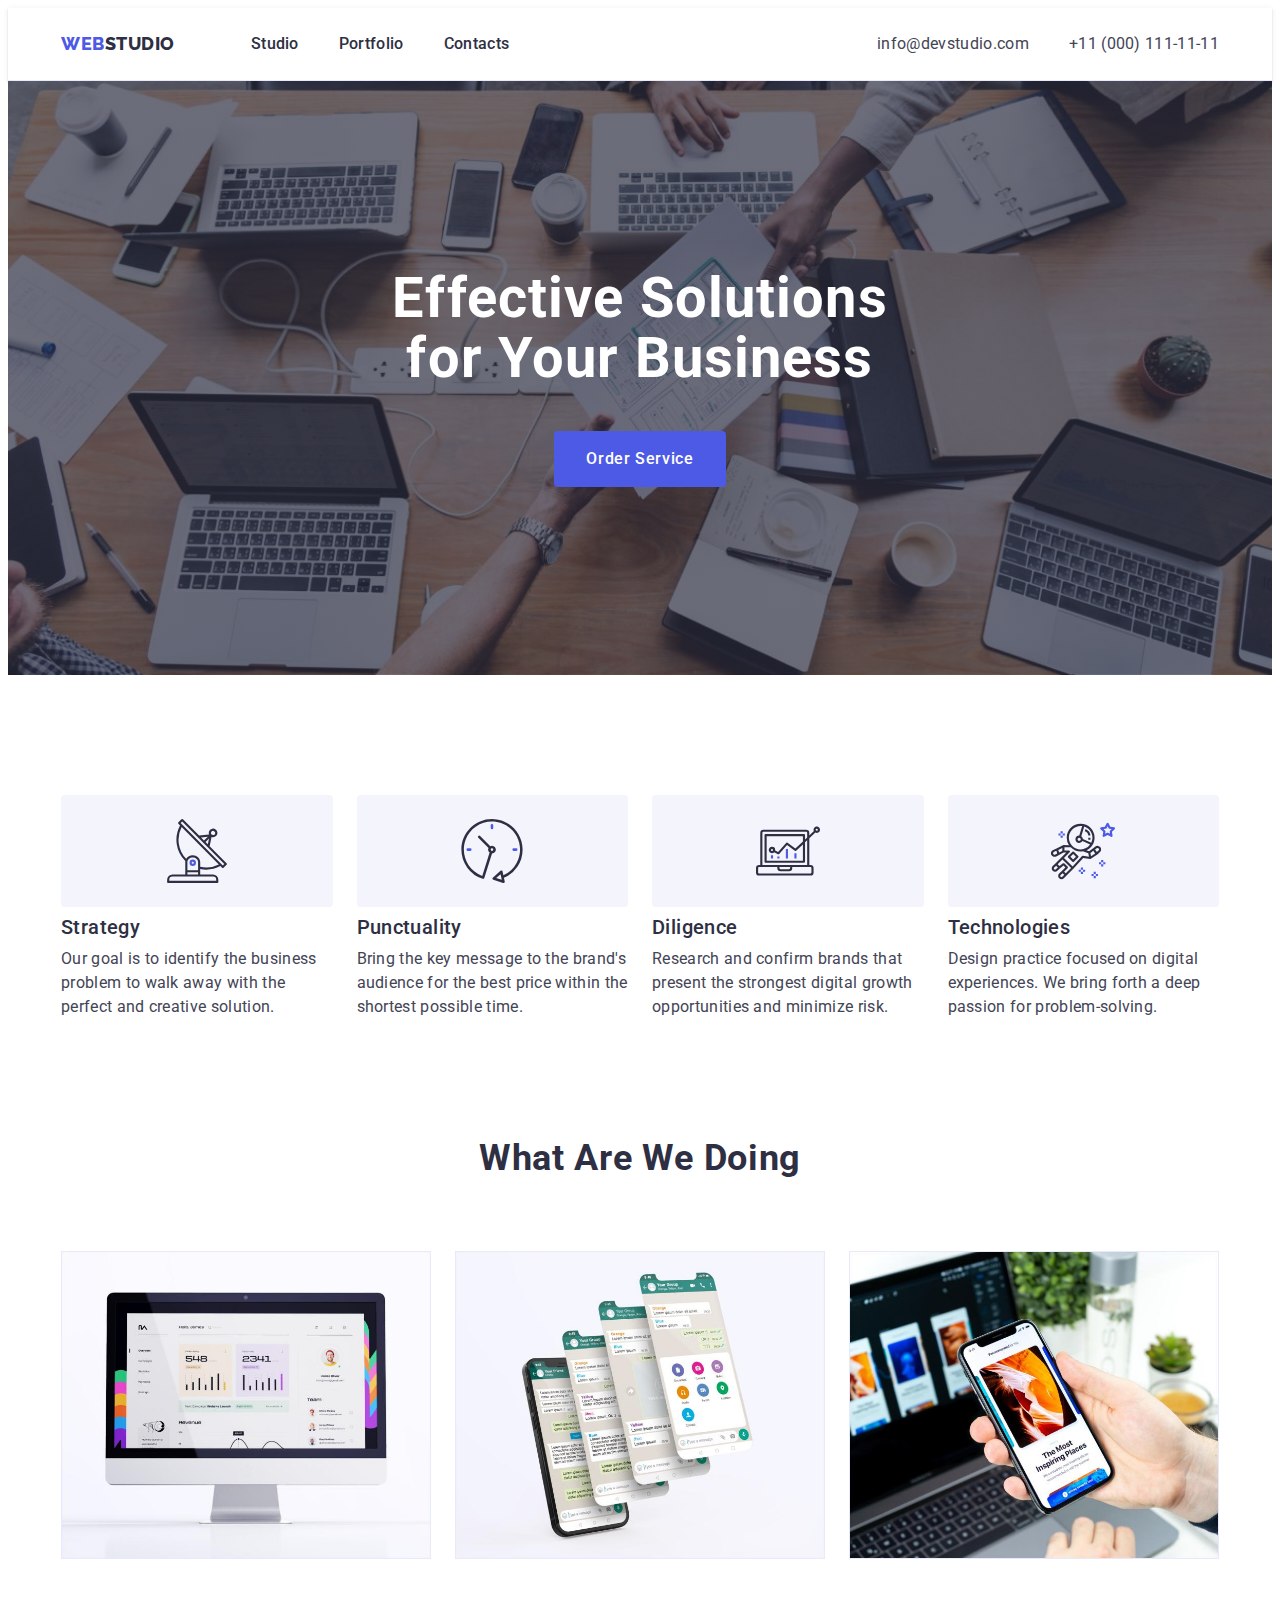
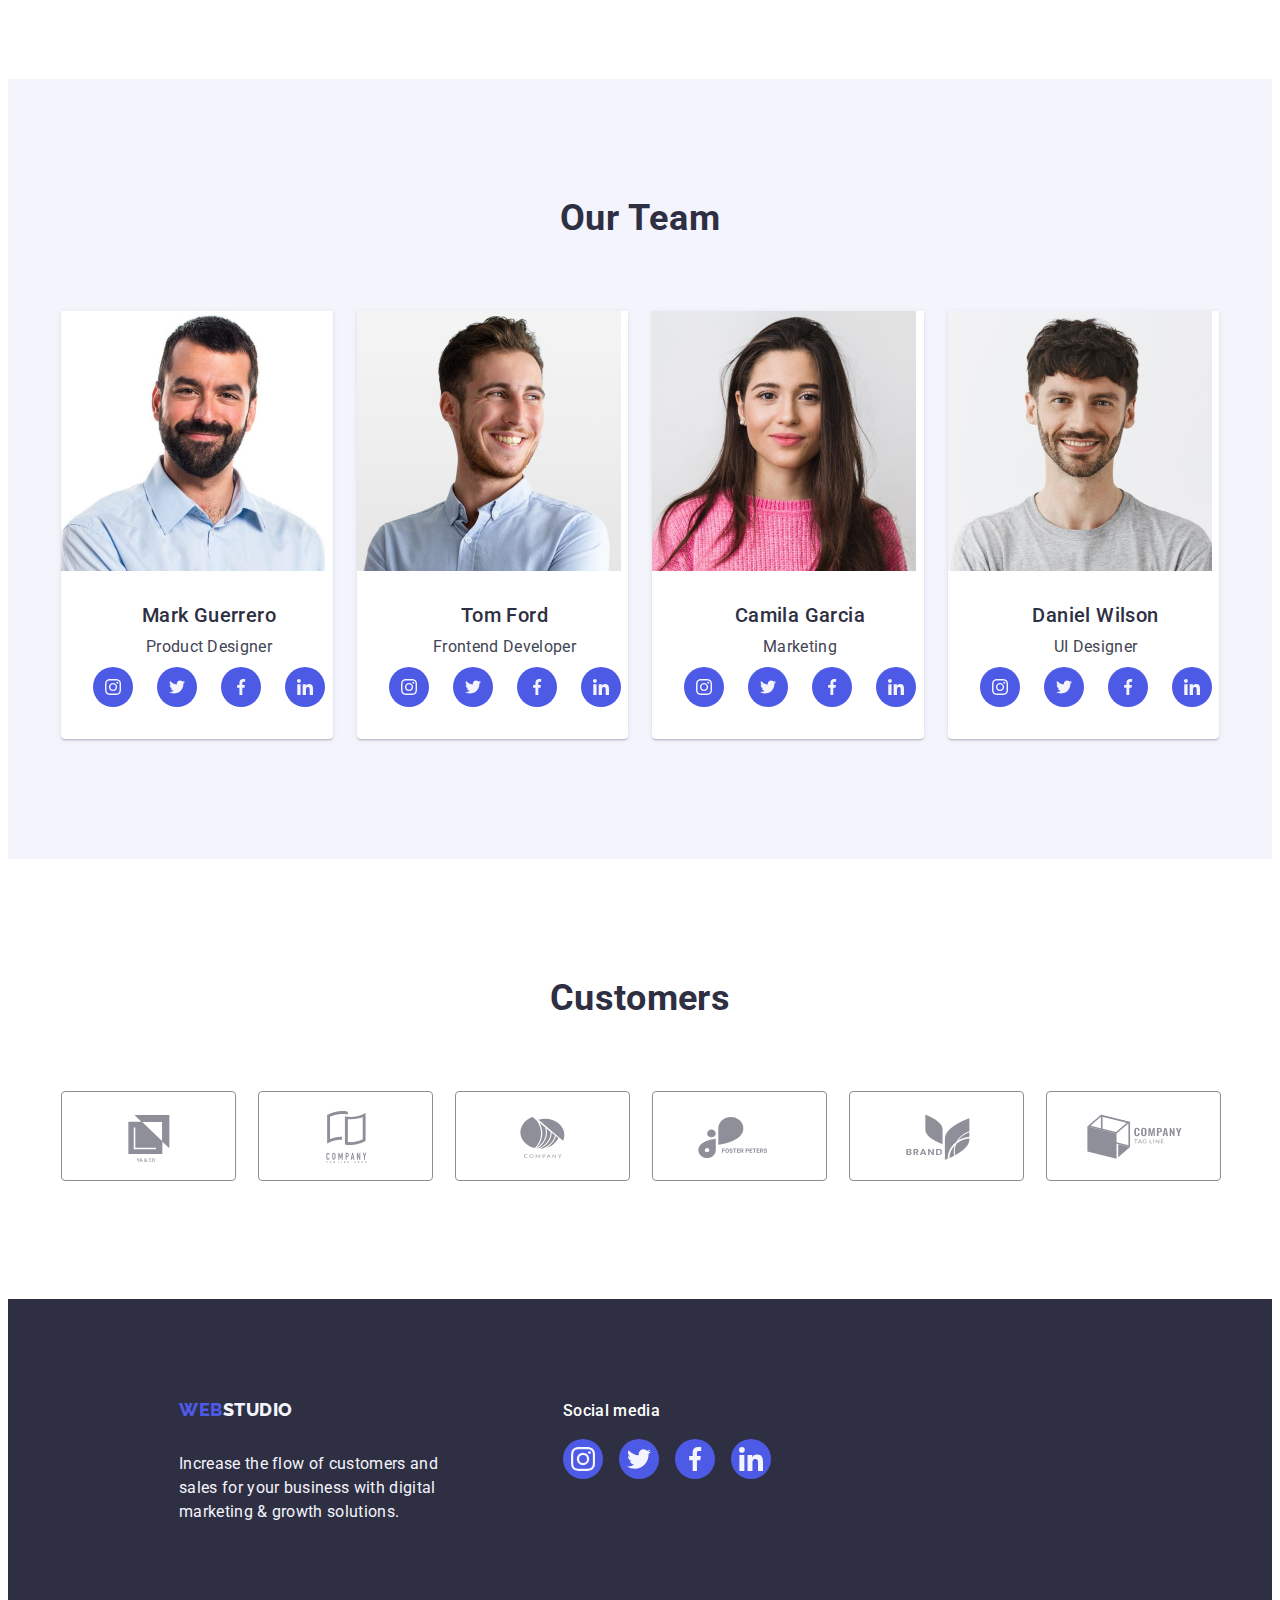
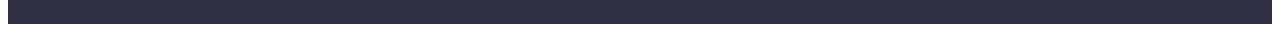
==== commit 923ae51d: "5 section added" ====
--- a/index.html
+++ b/index.html
@@ -338,12 +338,48 @@
         <div class="container container-customers">
           <h2 class="title-customers">Customers</h2>
           <ul class="list-customers">
-            <li class="item-customers"></li>
-            <li class="item-customers"></li>
-            <li class="item-customers"></li>
-            <li class="item-customers"></li>
-            <li class="item-customers"></li>
-            <li class="item-customers"></li>
+            <li class="item-customers">
+              <a class="link-customers" href="">
+                <svg class="icon-customers" width="104" height="56">
+                  <use href="./images/icons.svg#icon-client1"></use>
+                </svg>
+              </a>
+            </li>
+            <li class="item-customers">
+              <a class="link-customers" href="">
+                <svg class="icon-customers" width="104" height="56">
+                  <use href="./images/icons.svg#icon-client2"></use>
+                </svg>
+              </a>
+            </li>
+            <li class="item-customers">
+              <a class="link-customers" href="">
+                <svg class="icon-customers" width="104" height="56">
+                  <use href="./images/icons.svg#icon-client3"></use>
+                </svg>
+              </a>
+            </li>
+            <li class="item-customers">
+              <a class="link-customers" href="">
+                <svg class="icon-customers" width="104" height="56">
+                  <use href="./images/icons.svg#icon-client4"></use>
+                </svg>
+              </a>
+            </li>
+            <li class="item-customers">
+              <a class="link-customers" href="">
+                <svg class="icon-customers" width="104" height="56">
+                  <use href="./images/icons.svg#icon-client5"></use>
+                </svg>
+              </a>
+            </li>
+            <li class="item-customers">
+              <a class="link-customers" href="">
+                <svg class="icon-customers" width="104" height="56">
+                  <use href="./images/icons.svg#icon-client6"></use>
+                </svg>
+              </a>
+            </li>
           </ul>
         </div>
       </section>
--- a/css/styles.css
+++ b/css/styles.css
@@ -508,4 +508,44 @@
     align-items: baseline;
     flex-direction: row;
     flex-wrap: nowrap;
-}+}
+
+/* customers section */
+
+.customers-section {
+    padding: 120px 0;
+}
+
+.title-customers {
+    font-size: 36px;
+    line-height: 1.11;
+    color: var(--dark);
+    margin-bottom: 72px;
+    text-align: center;
+}
+
+.list-customers {
+    display: flex;
+    gap: 24px;
+    list-style: none;
+}
+
+.item-customers {
+    width: calc((100% - 120px) / 6);
+    height: 88px;
+}
+
+.link-customers {
+    height: 100%;
+    width: 100%;
+    color: var(--subtle-text);
+    border: 1px solid var(--subtle-text);
+    border-radius: 4px;
+    display: flex;
+    align-items: center;
+    justify-content: center;
+}
+
+.icon-customers {
+    fill: currentColor;
+}
